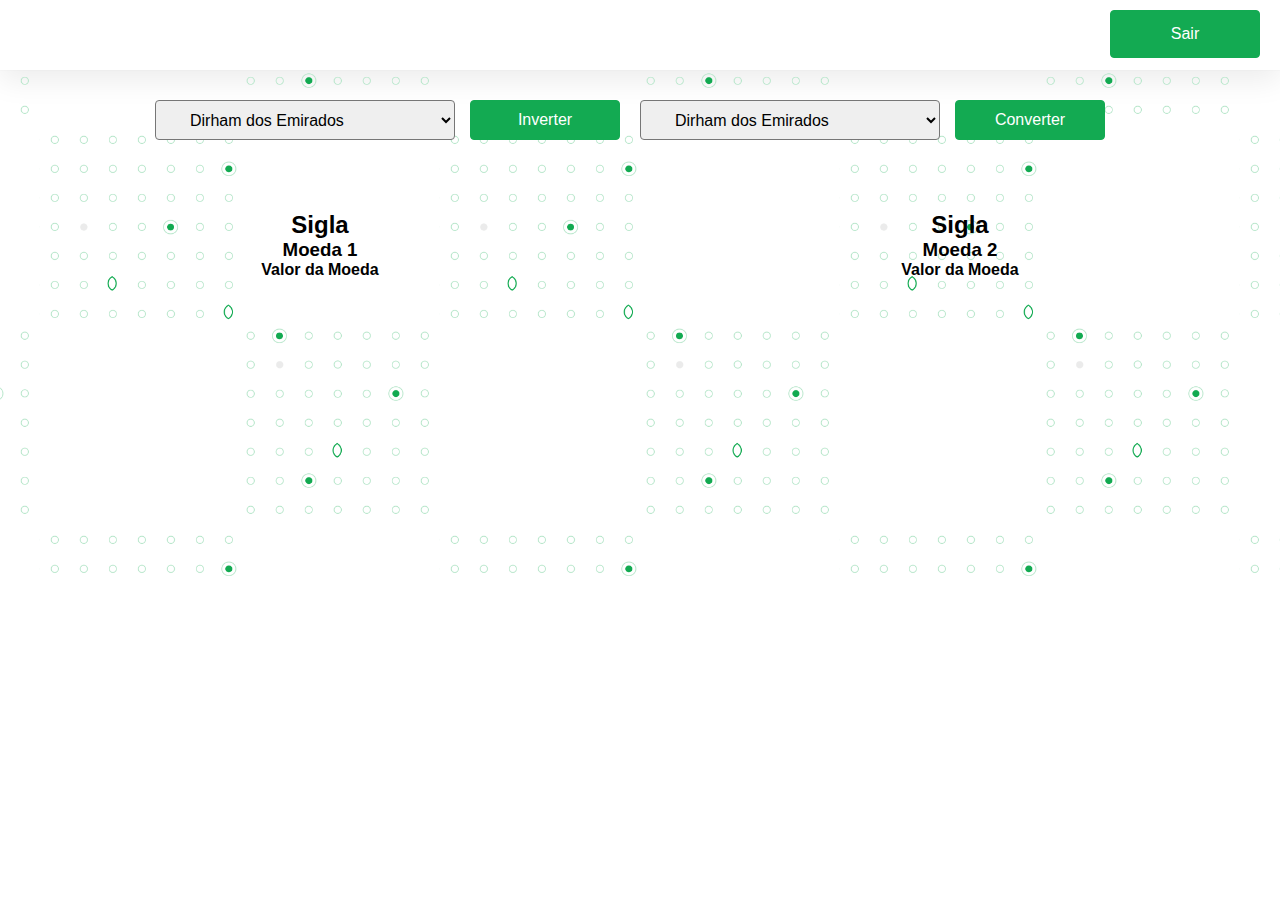
==== trabalho2-master/trabalho2-master/index2.html @ 94e3bcf6 "Tela de Pesquisa parte 1" ====
<!DOCTYPE html>
<html lang="en">
<head>
    <meta charset="UTF-8">
    <meta name="viewport" content="width=device-width, initial-scale=1.0">
    <title>Document</title>
    <link href="https://fonts.googleapis.com/icon?family=Material+Icons"; rel="stylesheet"><link rel='stylesheet' type='text/css' media='screen' href='assets/css/style.css'>
    <script type="text/javascript" src="assets/js/util2.js"></script>
</head>
<body>
    <div class="cabecalho">
        <div class="welcome"></div>
        <button id="btn_sair">
            Sair
        </button>
    </div>
    <div class="corpo">
        <div class="pesquisa">
            <select id="selectPrincipal">
                <option disabled>Selecione a moeda</option>
            </select>
            <button class="inverter-moedas">Inverter</button>
            <select id="selectSecundario">
                <option disabled>Selecione a moeda</option>
            </select>
            <button class="inverter-moedas">Converter</button>
        </div>
        <div class="resultados">
            <div class="moeda principal">
                <h2>Sigla</h2>
                <h3>Moeda 1</h2>
                <h4>Valor da Moeda</h3>
            </div>
            <div class="moeda secundaria">
                <h2>Sigla</h2>
                <h3>Moeda 2</h2>
                <h4>Valor da Moeda</h3>
            </div>
        </div>
    </div>
</body>
</html>
---- trabalho2-master/trabalho2-master/assets/css/style.css ----
@font-face {
    font-family: 'Grotesk BQ Light';
    src: url(../assets/fonts/akzidenz-grotesk-bq-light.otf);
}

html, body, a, p, h1, h2, h3, h4, h5, h6 {
    padding: 0px;
    margin: 0px;
    font-family:  Grotesk BQ Light,Helvetica,Arial !important;
}

.cabecalho > button{
    display: inline-block;
    /*background-color: brown;*/
    padding: 14px;
    font-family: Arial, Helvetica, sans-serif;
    font-size: 16px;    
    position: initial;
    margin-top: 10px;
}


.cabecalho {
    /*background-color: blue;*/
    height: 70px;
    width: 100%;
    -webkit-font-smoothing: subpixel-antialiased;
    box-shadow: 0 1px 1px rgba(0, 0, 0, 0.01), 0 10px 30px rgba(0,0,0,0.08);
    z-index: 1000000;
    display: block;
}

button {
    color: white;
    background-color: #13aa52;
    border: 1px solid #13aa52;
    border-radius: 4px;
    font-size: 16px;
    padding: 10px 30px;
    margin-right: 20px;
    margin-left: 15px;
    cursor: pointer;
    width: 150px;
}

#btn_cadastro{
    float: left;
}

#btn_login {
    float: right;
}

#btn_sair {
    float: right;
}

.corpo {
    background-image: url("../images/background.png");
    background-size: 400px;
    background-position: center;
    background-repeat: repeat;
    height: 510px;
    width: 100%;
    overflow: hidden;
    z-index: 10;
}

.meio {
    width: 800px;
    height: 800px;
    display: flex;
    box-sizing: border-box;
    margin-left: auto;
    margin-right: auto;
    position: relative;
    margin-top: -100px;
    text-align: center;
}

.meio2 {
    width: 90%;
    height: 90%;
    border: 2px solid transparent;
    background-image: linear-gradient(#fff, #fff), linear-gradient(to bottom,rgba(19,170,82,0.2),#fff);
    background-origin: border-box;
    background-clip: content-box, border-box;
    border-radius: 100%;
    display: flex;
    justify-content: center;
    align-items: center;
    align-content: center;
    box-sizing: border-box;
    position: relative;
    margin-left: auto;
    margin-right: auto;
}

.meio3 {
    width: 88%;
    height: 88%;
    border: 2px solid transparent;
    background-image: linear-gradient(#fff, #fff), linear-gradient(to bottom,rgba(19,170,82,0.2),#fff);
    background-origin: border-box;
    background-clip: content-box, border-box;
    border-radius: 100%;
    display: flex;
    justify-content: center;
    align-items: center;
    align-content: center;
    box-sizing: border-box;
    margin-top: -25px;
    margin-right: auto;
    margin-left: auto;
}

.meio3 h1{
    color: #116149;
    margin-bottom: 0;
    font-size: 48px;
    line-height: 58px;
    margin: 15px 0;
    box-sizing: border-box;
    display: block;
    margin-block-start: 0,67em;
    margin-block-end: 0,67em;
    margin-inline-start: 0px;
    margin-inline-end: 0px;
}

.pesquisa {
    height: 100px;
    width: 100%;
    align-items: center;
    display: flex;
    justify-content: center;
}

.pesquisa > select {
    width: 300px;
    height: 40px;
    font-size: 16px;
    padding: 10px 30px;
    border-radius: 4px; 
}
 
.resultados {
    display: flex;
}

.moeda{
    width: 50%;
    height: 150px;
    align-content: center;
    justify-content: center;
    display: grid;
    text-align: center;
}

.moeda.principal {
    float: left;
}

.moeda.secundario {
    float: rigth;
}

#login, #cadastro {
    text-align: center;
    display: none;
}

#login > div, #cadastro > div {
    margin-top: 20px;
}

#login > div > input, #cadastro > div > input {
    margin-top: 10px;
}

#login > button {
    margin-top: 20px;
}

#cadastro > button{
    width: 100%;
    padding: 12px 20px;
    margin: 8px 0;
    margin-top: 20px;
}

input[type=text], input[type=password]{
    width: 100%;
    padding: 12px 20px;
    margin: 8px 0;
    display: inline-block;
    border: 1px solid #ccc;
    box-sizing: border-box;
}

#cadastrar {
    float: left;
}
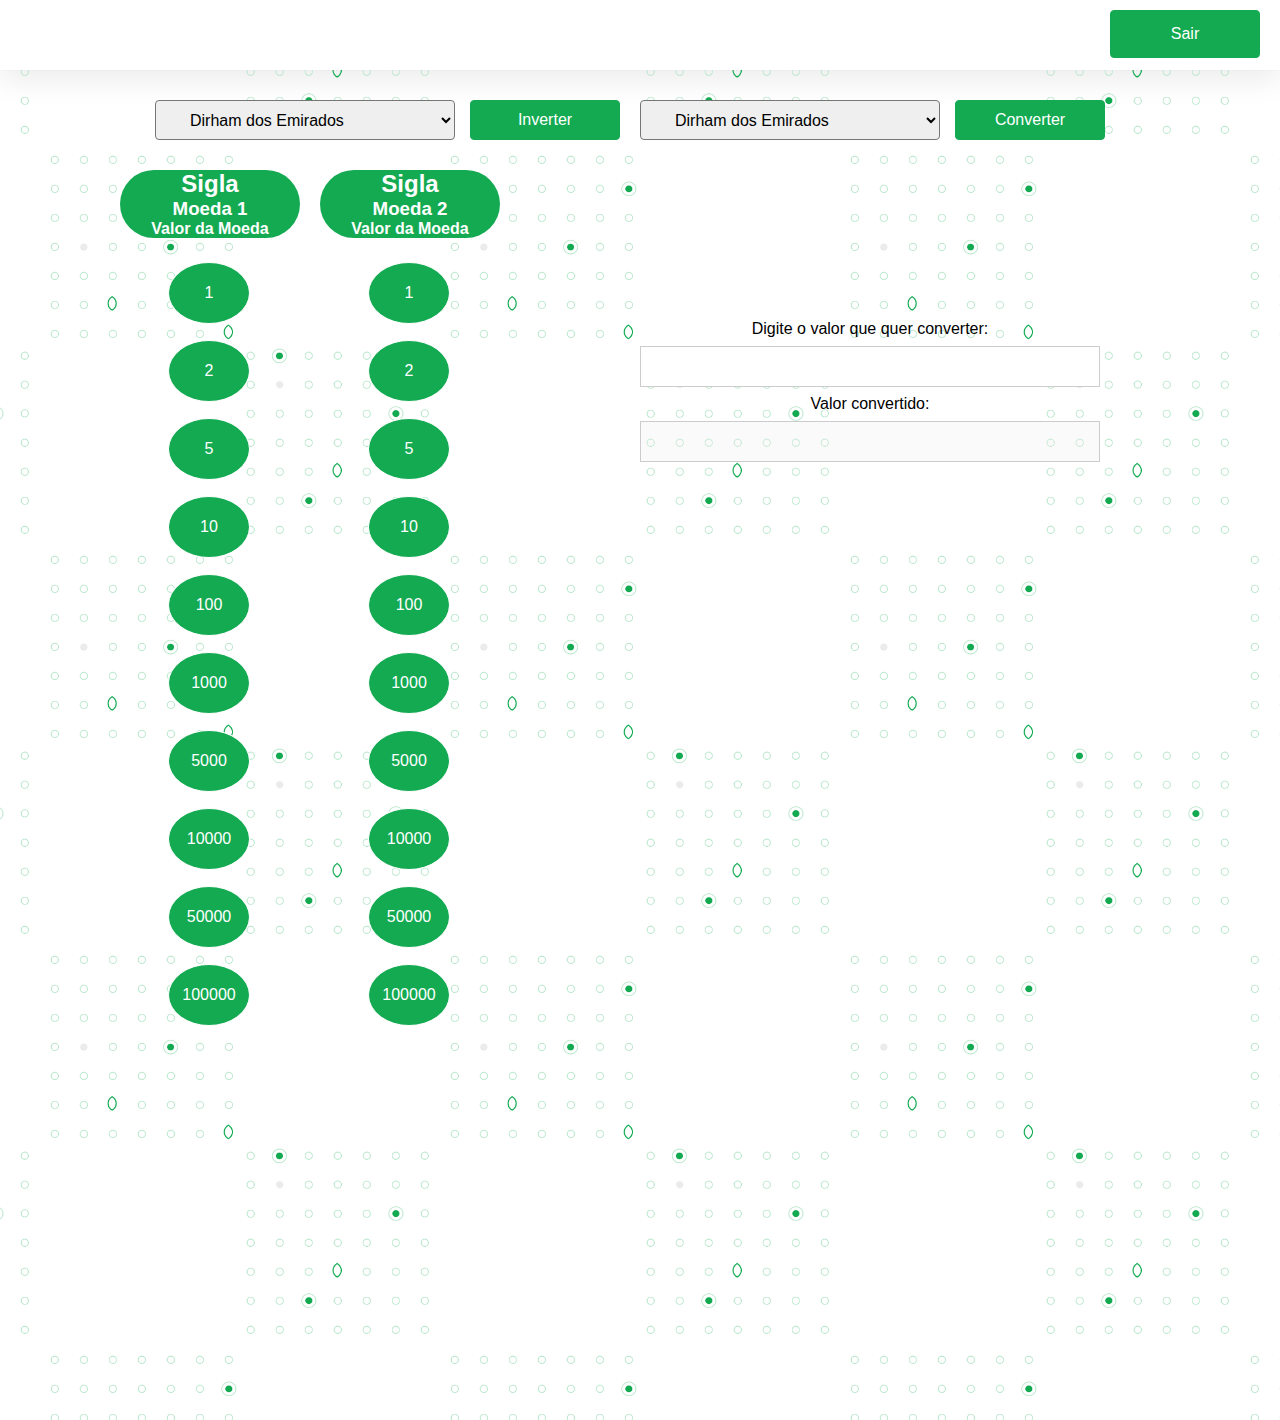
==== commit a549bebe: "Finalizando a parte html da pagina de pesquisa" ====
--- a/trabalho2-master/trabalho2-master/index2.html
+++ b/trabalho2-master/trabalho2-master/index2.html
@@ -14,7 +14,7 @@
             Sair
         </button>
     </div>
-    <div class="corpo">
+    <div class="corpo lista">
         <div class="pesquisa">
             <select id="selectPrincipal">
                 <option disabled>Selecione a moeda</option>
@@ -26,15 +26,57 @@
             <button class="inverter-moedas">Converter</button>
         </div>
         <div class="resultados">
-            <div class="moeda principal">
-                <h2>Sigla</h2>
-                <h3>Moeda 1</h2>
-                <h4>Valor da Moeda</h3>
+            <div class="moeda-principal">
+                <div class="listas">
+                    <div class="left">
+                        <div>
+                            <h2 id="sigla-moeda 1">Sigla</h2>
+                            <h3 id="nome-moeda 1">Moeda 1</h2>
+                            <h4 id="valor-moeda 1">Valor da Moeda</h3>
+                        </div>
+                        <ul>
+                            <li>1</li>
+                            <li>2</li>
+                            <li>5</li>
+                            <li>10</li>
+                            <li>100</li>
+                            <li>1000</li>
+                            <li>5000</li>
+                            <li>10000</li>
+                            <li>50000</li>
+                            <li>100000</li>                     
+                        </ul>
+                    </div>
+                    <div class="rigth">
+                        <div>
+                            <h2 id="sigla-moeda 2">Sigla</h2>
+                            <h3 id="nome-moeda 2">Moeda 2</h2>
+                            <h4 id="valor-moeda 2">Valor da Moeda</h3>
+                        </div>
+                        <ul>
+                            <li>1</li>
+                            <li>2</li>
+                            <li>5</li>
+                            <li>10</li>
+                            <li>100</li>
+                            <li>1000</li>
+                            <li>5000</li>
+                            <li>10000</li>
+                            <li>50000</li>
+                            <li>100000</li>                     
+                        </ul>
+                    </div>
+                </div>
             </div>
-            <div class="moeda secundaria">
-                <h2>Sigla</h2>
-                <h3>Moeda 2</h2>
-                <h4>Valor da Moeda</h3>
+            <div class="contas">
+                <div>
+                    <label for="valor-desejado">Digite o valor que quer converter:</label>
+                    <input type="number" id="valor-desejado">
+                </div>
+                <div>
+                    <label for="valor-final">Valor convertido: </label>
+                    <input type="text" disabled>
+                </div>
             </div>
         </div>
     </div>
--- a/trabalho2-master/trabalho2-master/assets/css/style.css
+++ b/trabalho2-master/trabalho2-master/assets/css/style.css
@@ -60,10 +60,14 @@
     background-size: 400px;
     background-position: center;
     background-repeat: repeat;
-    height: 510px;
+    height: 100vh;
     width: 100%;
     overflow: hidden;
     z-index: 10;
+}
+
+.corpo.lista {
+    height: 150vh   ;
 }
 
 .meio {
@@ -148,21 +152,72 @@
     display: flex;
 }
 
-.moeda{
+.moeda-principal{
+    color: white;
     width: 50%;
-    height: 150px;
+    height: 800px;
     align-content: center;
     justify-content: center;
+    display: flex;
+    text-align: center;
+}
+
+.listas > div > ul {
+    display: block;
+    justify-content: center;
+    align-items: center;
+}
+.listas > div > ul > li {
+    float: left;
+    list-style-type: none;
+    background-color: #13aa52;
+    border: 1px #FFF solid;
+    border-radius: 50%;
+    margin: 8px;
+    width: 80px;
+    height: 60px;
+    align-items: center;
+    display: flex;
+    justify-content: center;
+}
+
+.left {
+    float: left;
+    width: 200px;
     display: grid;
-    text-align: center;
-}
-
-.moeda.principal {
-    float: left;
-}
-
-.moeda.secundario {
+    align-items: center;
+    justify-content: center;
+}
+
+.left > div, .rigth > div {
+    background-color: #13aa52;
+    border-radius: 50px;
+    width: 180px;
+}
+
+.rigth {
     float: rigth;
+    width: 200px;
+    display: grid;
+    align-items: center;
+    justify-content: center;
+}
+.contas {
+    display: block;
+    justify-content: center;
+    align-items: center;
+}
+
+.contas > div:first-child {
+    margin-top: 150px;
+}
+
+.contas > div {
+    text-align: center;
+}
+.contas > div > label {
+    /* background-color: #13aa52; */
+    width: 100%;
 }
 
 #login, #cadastro {
@@ -189,7 +244,7 @@
     margin-top: 20px;
 }
 
-input[type=text], input[type=password]{
+input[type=text], input[type=password], input[type=number], input[type=email]{
     width: 100%;
     padding: 12px 20px;
     margin: 8px 0;
